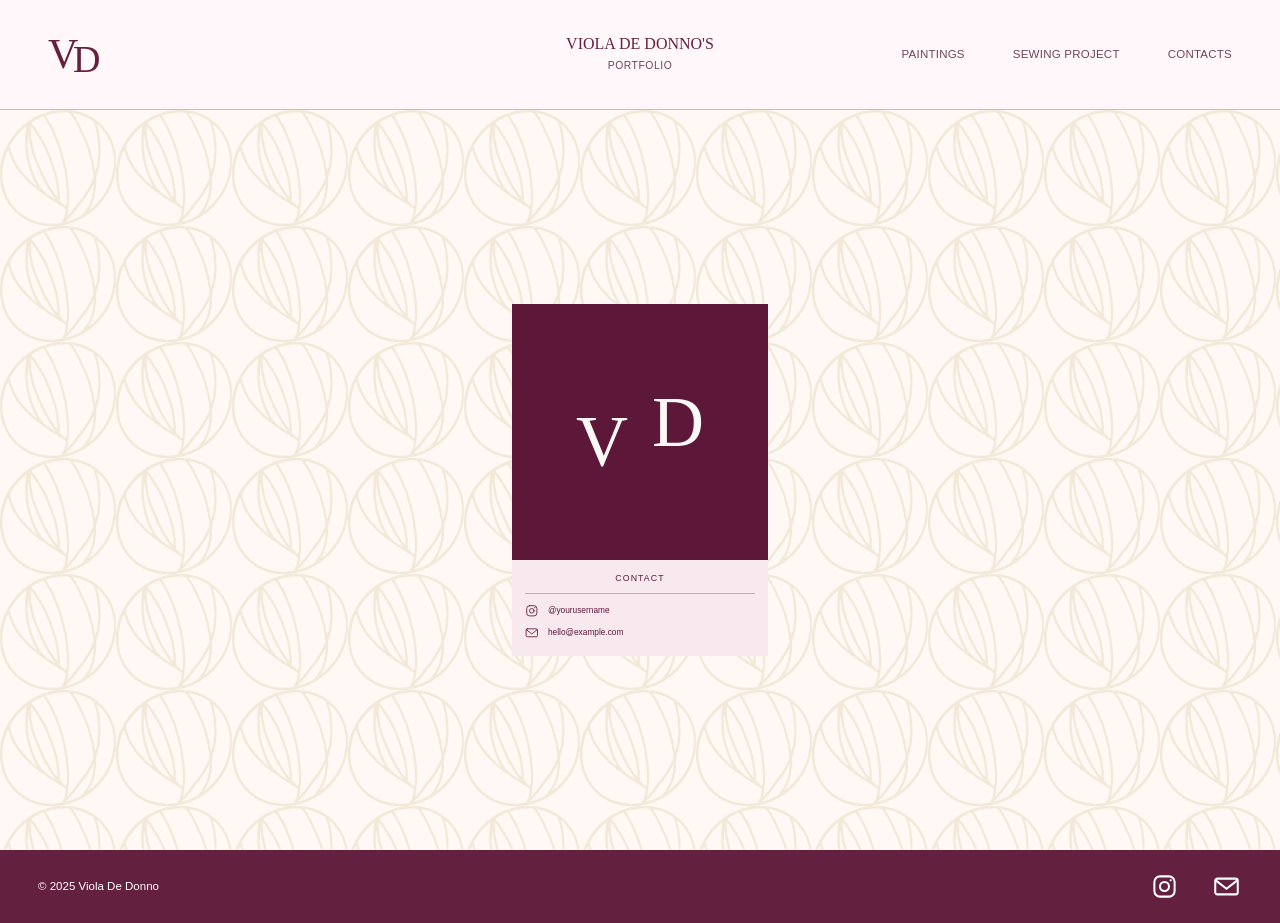
==== contacts.html @ 0f06b03f "corrected path error" ====
<!DOCTYPE html>
<html lang="en">

<head>
    <meta charset="UTF-8">
    <meta name="viewport" content="width=device-width, initial-scale=1.0">

    <meta
        name="description"
        content="Contact Viola De Donno about paintings and sewing projects."
    >

    <title>Contacts | Viola De Donno's Portfolio</title>

    <link rel="stylesheet" href="css/base.css">
    <link rel="stylesheet" href="css/header.css">
    <link rel="stylesheet" href="css/contacts.css">
    <link rel="stylesheet" href="css/footer.css">
</head>

<body>

    <a class="skip-link" href="#main-content">
        Skip to main content
    </a>

    <header class="site-header">

        <a
            href="index.html"
            class="logo"
            aria-label="Go to homepage"
        >
            <span>V</span>
            <span>D</span>
        </a>

        <div class="brand">
            <h1>VIOLA DE DONNO'S</h1>
            <p>PORTFOLIO</p>
        </div>

        <nav class="main-navigation" aria-label="Main navigation">
            <a href="paintings.html">
                PAINTINGS
            </a>

            <a href="sewing-project.html">
                SEWING PROJECT
            </a>

            <a href="contacts.html" aria-current="page">
                CONTACTS
            </a>
        </nav>

    </header>

    <main id="main-content" class="contacts-page">

        <section class="contact-card" aria-labelledby="contacts-title">

            <div class="contact-image-area">
                <!-- In futuro sostituisci il logo con la tua immagine profilo.
                     Puoi usare un'immagine con la stessa classe: profile-image. -->
                <div class="contact-logo" aria-label="Viola De Donno logo">
                    <span>V</span>
                    <span>D</span>
                </div>
            </div>

            <div class="contact-content">

                <h2 id="contacts-title">
                    CONTACT
                </h2>

                <div class="contact-line"></div>

                <ul class="contact-list">
                    <li>
                        <a
                            href="https://www.instagram.com/"
                            class="contact-link"
                            aria-label="Instagram profile"
                        >
                            <svg viewBox="0 0 24 24" aria-hidden="true" focusable="false">
                                <rect x="3" y="3" width="18" height="18" rx="5"></rect>
                                <circle cx="12" cy="12" r="4"></circle>
                                <circle cx="17.5" cy="6.5" r="1" class="instagram-dot"></circle>
                            </svg>
                            <span>@yourusername</span>
                        </a>
                    </li>

                    <li>
                        <a
                            href="mailto:hello@example.com"
                            class="contact-link"
                            aria-label="Send an email"
                        >
                            <svg viewBox="0 0 24 24" aria-hidden="true" focusable="false">
                                <rect x="2" y="5" width="20" height="14" rx="2"></rect>
                                <path d="M3 7l9 7 9-7"></path>
                            </svg>
                            <span>hello@example.com</span>
                        </a>
                    </li>
                </ul>

            </div>

        </section>

    </main>

    <footer class="site-footer">

        <p class="copyright">
            © 2025 Viola De Donno
        </p>

        <div class="social-links">

            <a
                href="https://www.instagram.com/"
                class="social-link"
                aria-label="Instagram"
            >
                <svg viewBox="0 0 24 24" aria-hidden="true" focusable="false">
                    <rect x="3" y="3" width="18" height="18" rx="5"></rect>
                    <circle cx="12" cy="12" r="4"></circle>
                    <circle cx="17.5" cy="6.5" r="1" class="instagram-dot"></circle>
                </svg>
            </a>

            <a
                href="mailto:hello@example.com"
                class="social-link"
                aria-label="Send an email"
            >
                <svg viewBox="0 0 24 24" aria-hidden="true" focusable="false">
                    <rect x="2" y="5" width="20" height="14" rx="2"></rect>
                    <path d="M3 7l9 7 9-7"></path>
                </svg>
            </a>

        </div>

    </footer>

</body>
</html>
---- css/base.css ----
/* =========================================================
   RESET
========================================================= */

* {
    margin: 0;
    padding: 0;
    box-sizing: border-box;
}


html {
    scroll-behavior: smooth;
}


body {
    min-height: 100vh;

    background-color: #f8e9ef;

    color: #64213f;

    font-family:
        Arial,
        Helvetica,
        sans-serif;

    line-height: 1.6;
}


/* =========================================================
   ACCESSIBILITY
========================================================= */

/* Skip link */

.skip-link {
    position: absolute;

    top: -100px;
    left: 20px;

    z-index: 9999;

    padding: 12px 18px;

    background-color: #64213f;
    color: #ffffff;

    text-decoration: none;

    font-size: 1rem;
    font-weight: 700;

    border-radius: 0 0 4px 4px;
}


.skip-link:focus {
    top: 0;
}


/* Keyboard focus */

a:focus-visible {
    outline: 3px solid #64213f;
    outline-offset: 4px;
}


/* =========================================================
   REDUCED MOTION
   WCAG / accessibility
========================================================= */

@media (prefers-reduced-motion: reduce) {

    html {
        scroll-behavior: auto;
    }


    *,
    *::before,
    *::after {
        transition-duration: 0.01ms !important;

        animation-duration: 0.01ms !important;

        animation-iteration-count: 1 !important;
    }
}
---- css/header.css ----
/* =========================================================
   HEADER
========================================================= */

.site-header {
    min-height: 110px;

    position: relative;

    display: flex;
    align-items: center;

    padding: 0 48px;

    background-color: #fff7f9;

    border-bottom: 1px solid #d5b5c3;
}


/* =========================================================
   LOGO
========================================================= */

.logo {
    width: 90px;

    position: relative;

    color: #64213f;

    font-family:
        Georgia,
        "Times New Roman",
        serif;
}


.logo span {
    display: inline-block;

    font-size: 42px;

    font-weight: normal;

    line-height: 1;
}


.logo span:first-child {
    position: relative;

    z-index: 2;
}


.logo span:last-child {
    position: absolute;

    left: 25px;
    top: 7px;

    font-size: 38px;
}


/* =========================================================
   BRAND
========================================================= */

.brand {
    position: absolute;

    left: 50%;

    transform: translateX(-50%);

    text-align: center;
}


.brand h1 {
    color: #64213f;

    font-family:
        Georgia,
        "Times New Roman",
        serif;

    font-size: 1rem;

    font-weight: 400;

    line-height: 1.3;
}


.brand p {
    margin-top: 3px;

    color: #70445b;

    font-size: 0.65rem;

    letter-spacing: 0.05em;
}


/* =========================================================
   NAVIGATION
========================================================= */

.main-navigation {
    margin-left: auto;

    display: flex;
    align-items: center;

    gap: 48px;
}


.main-navigation a {
    color: #70445b;

    text-decoration: none;

    font-size: 0.72rem;

    font-weight: 500;

    letter-spacing: 0.02em;

    transition:
        color 0.2s ease,
        transform 0.2s ease;
}


.main-navigation a:hover {
    color: #64213f;

    transform: translateY(-1px);
}


/* =========================================================
   RESPONSIVE TABLET
========================================================= */

@media (max-width: 800px) {

    .site-header {
        min-height: 120px;

        padding: 20px 30px;

        flex-wrap: wrap;
    }


    .logo {
        width: 70px;
    }


    .brand {
        position: static;

        transform: none;

        margin: 0 auto;
    }


    .main-navigation {
        width: 100%;

        margin-top: 18px;

        justify-content: center;

        gap: 30px;
    }
}


/* =========================================================
   RESPONSIVE MOBILE
========================================================= */

@media (max-width: 550px) {

    .site-header {
        flex-direction: column;

        gap: 18px;

        padding: 20px;
    }


    .logo {
        width: auto;
    }


    .brand {
        order: 1;
    }


    .logo {
        order: 0;
    }


    .main-navigation {
        order: 2;

        gap: 18px;

        flex-wrap: wrap;
    }


    .main-navigation a {
        font-size: 0.68rem;
    }
}
---- css/contacts.css ----
/* =========================
   CONTACTS PAGE
========================= */

:root {
    --contacts-background: #fcf8f5;
    --contacts-pink: #f8e9ef;
    --contacts-burgundy: #5d1839;
    --contacts-line: #c9afbc;
}

.contacts-page {
    display: grid;
    place-items: center;
    min-height: calc(100vh - 10rem);
    padding: 4rem 1.25rem;
    background-color: var(--contacts-background);
    background-image: url("../image/pattern_geometrico.png");
    background-repeat: repeat;
    background-size: 29rem;
}

.contact-card {
    width: min(100%, 16rem);
    background-color: var(--contacts-pink);
}

.contact-image-area {
    display: grid;
    place-items: center;
    width: 100%;
    height: 16rem;
    background-color: var(--contacts-burgundy);
}

.contact-logo {
    position: relative;
    width: 8rem;
    height: 6rem;
    color: var(--contacts-background);
    font-family: Georgia, serif;
    font-size: 4.5rem;
}

.contact-logo span {
    position: absolute;
}

.contact-logo span:first-child {
    top: 0;
    left: 0;
}

.contact-logo span:last-child {
    right: 0;
    bottom: 0;
}

.contact-content {
    padding: 0.65rem 0.8rem 1rem;
}

.contact-content h2 {
    margin: 0;
    color: var(--contacts-burgundy);
    font-size: 0.55rem;
    font-weight: 400;
    letter-spacing: 0.12em;
    text-align: center;
    text-transform: uppercase;
}

.contact-line {
    height: 1px;
    margin: 0.5rem 0 0.65rem;
    background-color: var(--contacts-line);
}

.contact-list {
    display: grid;
    gap: 0.5rem;
    margin: 0;
    padding: 0;
    list-style: none;
}

.contact-link {
    display: flex;
    align-items: center;
    gap: 0.6rem;
    color: var(--contacts-burgundy);
    font-size: 0.52rem;
    text-decoration: none;
}

.contact-link:hover,
.contact-link:focus-visible {
    color: #a85d81;
}

.contact-link svg {
    flex: 0 0 auto;
    width: 0.85rem;
    height: 0.85rem;
    fill: none;
    stroke: currentColor;
    stroke-linecap: round;
    stroke-linejoin: round;
    stroke-width: 1.5;
}

.contact-link .instagram-dot {
    fill: currentColor;
}

@media (max-width: 600px) {
    .contacts-page {
        padding: 3rem 1rem;
        background-size: 21rem;
    }

    .contact-card {
        width: min(100%, 18rem);
    }

    .contact-image-area {
        height: 17rem;
    }
}
---- css/footer.css ----
/* =========================================================
   FOOTER
========================================================= */

.site-footer {
    min-height: 73px;

    display: flex;

    align-items: center;

    justify-content: space-between;

    padding: 0 38px;

    background-color: #64213f;

    color: #ffffff;
}


/* Copyright */

.copyright {
    color: #ffffff;

    font-size: 0.72rem;
}


/* =========================================================
   SOCIAL LINKS
========================================================= */

.social-links {
    display: flex;

    align-items: center;

    gap: 30px;
}


.social-link {
    width: 32px;
    height: 32px;

    display: flex;

    align-items: center;
    justify-content: center;

    color: #ffffff;

    text-decoration: none;

    border-radius: 4px;

    transition:
        opacity 0.2s ease,
        transform 0.2s ease;
}


.social-link:hover {
    opacity: 0.8;

    transform: translateY(-2px);
}


.social-link svg {
    width: 27px;
    height: 27px;

    fill: none;

    stroke: currentColor;

    stroke-width: 1.8;

    stroke-linecap: round;
}


.instagram-dot {
    fill: currentColor;

    stroke: none;
}


/* =========================================================
   RESPONSIVE MOBILE
========================================================= */

@media (max-width: 550px) {

    .site-footer {
        padding: 0 20px;
    }


    .social-links {
        gap: 18px;
    }
}
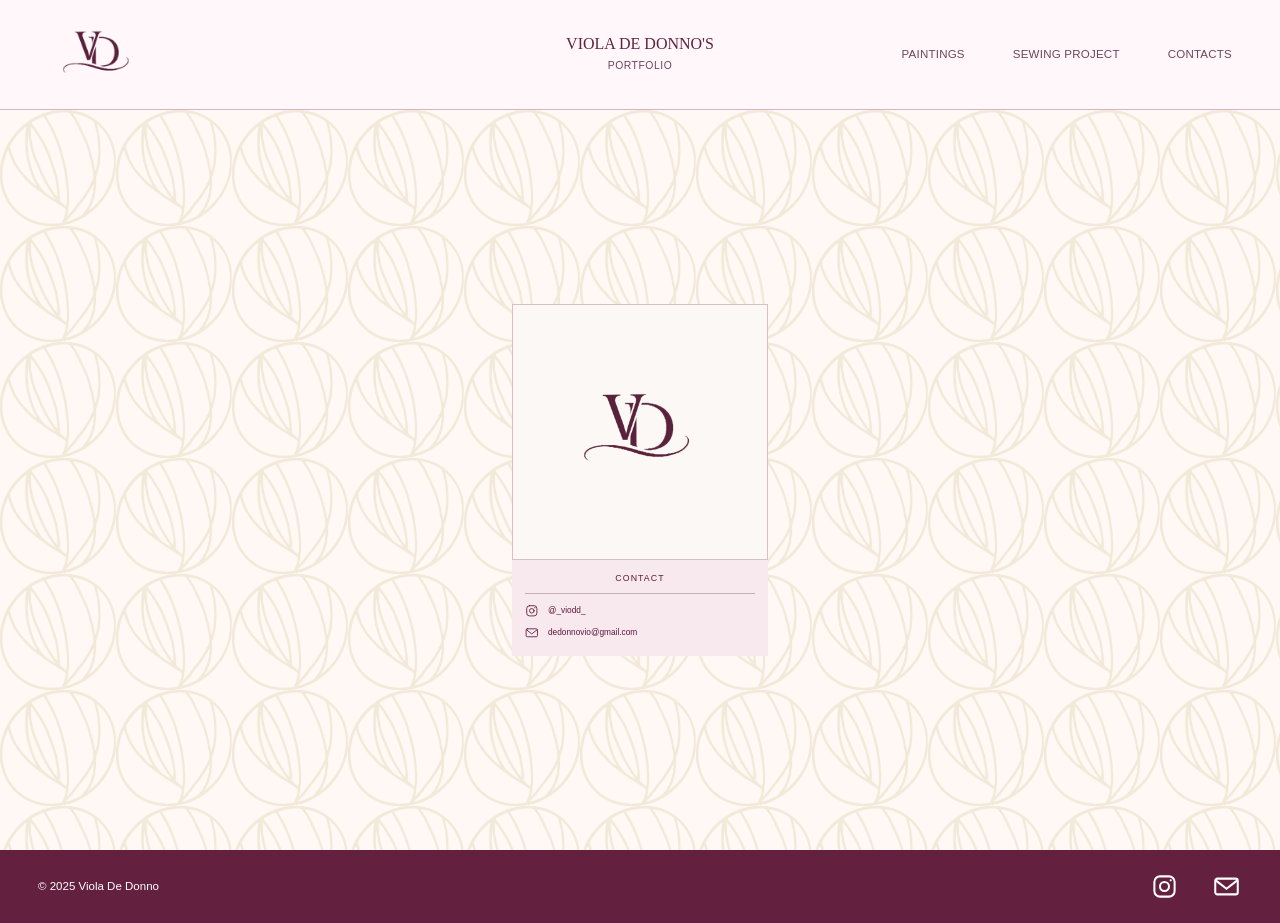
==== commit 356acd8b: "Modifiche effettutate: 1. Collegamento pulsante landing page my work ai paintings 2. Ritorno alla ho" ====
--- a/contacts.html
+++ b/contacts.html
@@ -11,6 +11,12 @@
     >
 
     <title>Contacts | Viola De Donno's Portfolio</title>
+
+    <link
+        rel="icon"
+        type="image/png"
+        href="image/Logo sito VD.png"
+    >
 
     <link rel="stylesheet" href="css/base.css">
     <link rel="stylesheet" href="css/header.css">
@@ -31,14 +37,20 @@
             class="logo"
             aria-label="Go to homepage"
         >
-            <span>V</span>
-            <span>D</span>
+            <img
+                src="image/Logo sito VD.png"
+                alt="Viola De Donno's"
+            >
         </a>
 
-        <div class="brand">
+        <a
+            href="index.html"
+            class="brand"
+            aria-label="Go to homepage"
+        >
             <h1>VIOLA DE DONNO'S</h1>
             <p>PORTFOLIO</p>
-        </div>
+        </a>
 
         <nav class="main-navigation" aria-label="Main navigation">
             <a href="paintings.html">
@@ -61,12 +73,11 @@
         <section class="contact-card" aria-labelledby="contacts-title">
 
             <div class="contact-image-area">
-                <!-- In futuro sostituisci il logo con la tua immagine profilo.
-                     Puoi usare un'immagine con la stessa classe: profile-image. -->
-                <div class="contact-logo" aria-label="Viola De Donno logo">
-                    <span>V</span>
-                    <span>D</span>
-                </div>
+                <img
+                    src="image/Logo sito VD.png"
+                    alt="Viola De Donno's logo"
+                    class="contact-profile-image"
+                >
             </div>
 
             <div class="contact-content">
@@ -80,7 +91,7 @@
                 <ul class="contact-list">
                     <li>
                         <a
-                            href="https://www.instagram.com/"
+                            href="https://www.instagram.com/_viodd_/"
                             class="contact-link"
                             aria-label="Instagram profile"
                         >
@@ -89,13 +100,13 @@
                                 <circle cx="12" cy="12" r="4"></circle>
                                 <circle cx="17.5" cy="6.5" r="1" class="instagram-dot"></circle>
                             </svg>
-                            <span>@yourusername</span>
+                            <span>@_viodd_</span>
                         </a>
                     </li>
 
                     <li>
                         <a
-                            href="mailto:hello@example.com"
+                            href="dedonnovio@gmail.com"
                             class="contact-link"
                             aria-label="Send an email"
                         >
@@ -103,7 +114,7 @@
                                 <rect x="2" y="5" width="20" height="14" rx="2"></rect>
                                 <path d="M3 7l9 7 9-7"></path>
                             </svg>
-                            <span>hello@example.com</span>
+                            <span>dedonnovio@gmail.com</span>
                         </a>
                     </li>
                 </ul>
@@ -114,34 +125,74 @@
 
     </main>
 
+    <!-- =========================
+         FOOTER
+    ========================== -->
+
     <footer class="site-footer">
 
         <p class="copyright">
             © 2025 Viola De Donno
         </p>
 
+
         <div class="social-links">
 
             <a
-                href="https://www.instagram.com/"
+                href="https://www.instagram.com/_viodd_/"
                 class="social-link"
                 aria-label="Instagram"
             >
-                <svg viewBox="0 0 24 24" aria-hidden="true" focusable="false">
-                    <rect x="3" y="3" width="18" height="18" rx="5"></rect>
-                    <circle cx="12" cy="12" r="4"></circle>
-                    <circle cx="17.5" cy="6.5" r="1" class="instagram-dot"></circle>
+                <svg
+                    viewBox="0 0 24 24"
+                    aria-hidden="true"
+                    focusable="false"
+                >
+                    <rect
+                        x="3"
+                        y="3"
+                        width="18"
+                        height="18"
+                        rx="5"
+                    ></rect>
+
+                    <circle
+                        cx="12"
+                        cy="12"
+                        r="4"
+                    ></circle>
+
+                    <circle
+                        cx="17.5"
+                        cy="6.5"
+                        r="1"
+                        class="instagram-dot"
+                    ></circle>
                 </svg>
             </a>
 
+
             <a
-                href="mailto:hello@example.com"
+                href="dedonnovio@gmail.com"
                 class="social-link"
                 aria-label="Send an email"
             >
-                <svg viewBox="0 0 24 24" aria-hidden="true" focusable="false">
-                    <rect x="2" y="5" width="20" height="14" rx="2"></rect>
-                    <path d="M3 7l9 7 9-7"></path>
+                <svg
+                    viewBox="0 0 24 24"
+                    aria-hidden="true"
+                    focusable="false"
+                >
+                    <rect
+                        x="2"
+                        y="5"
+                        width="20"
+                        height="14"
+                        rx="2"
+                    ></rect>
+
+                    <path
+                        d="M3 7l9 7 9-7"
+                    ></path>
                 </svg>
             </a>
 
--- a/css/header.css
+++ b/css/header.css
@@ -17,75 +17,48 @@
     border-bottom: 1px solid #d5b5c3;
 }
 
-
 /* =========================================================
    LOGO
 ========================================================= */
 
 .logo {
-    width: 90px;
-
-    position: relative;
-
+    display: flex;
+    align-items: center;
+    width: 100px;
+    text-decoration: none;
+}
+
+.logo img {
+    display: block;
+    width: 100%;
+    height: auto;
+    max-height: 148px;
+    object-fit: contain;
+}
+
+
+/* =========================================================
+   BRAND
+========================================================= */
+
+.brand {
+    position: absolute;
+    left: 50%;
+    transform: translateX(-50%);
+    text-align: center;
+
+    color: inherit;
+    text-decoration: none;
+}
+
+
+.brand h1 {
     color: #64213f;
 
     font-family:
         Georgia,
         "Times New Roman",
         serif;
-}
-
-
-.logo span {
-    display: inline-block;
-
-    font-size: 42px;
-
-    font-weight: normal;
-
-    line-height: 1;
-}
-
-
-.logo span:first-child {
-    position: relative;
-
-    z-index: 2;
-}
-
-
-.logo span:last-child {
-    position: absolute;
-
-    left: 25px;
-    top: 7px;
-
-    font-size: 38px;
-}
-
-
-/* =========================================================
-   BRAND
-========================================================= */
-
-.brand {
-    position: absolute;
-
-    left: 50%;
-
-    transform: translateX(-50%);
-
-    text-align: center;
-}
-
-
-.brand h1 {
-    color: #64213f;
-
-    font-family:
-        Georgia,
-        "Times New Roman",
-        serif;
 
     font-size: 1rem;
 
--- a/css/contacts.css
+++ b/css/contacts.css
@@ -28,9 +28,23 @@
 .contact-image-area {
     display: grid;
     place-items: center;
+
     width: 100%;
     height: 16rem;
-    background-color: var(--contacts-burgundy);
+    padding: 1.5rem;
+
+    background-color: var(--contacts-background);
+    border: 1px solid rgba(93, 24, 57, 0.25);
+}
+
+.contact-profile-image {
+    display: block;
+
+    width: min(100%, 10rem);
+    max-height: 11rem;
+    height: auto;
+
+    object-fit: contain;
 }
 
 .contact-logo {
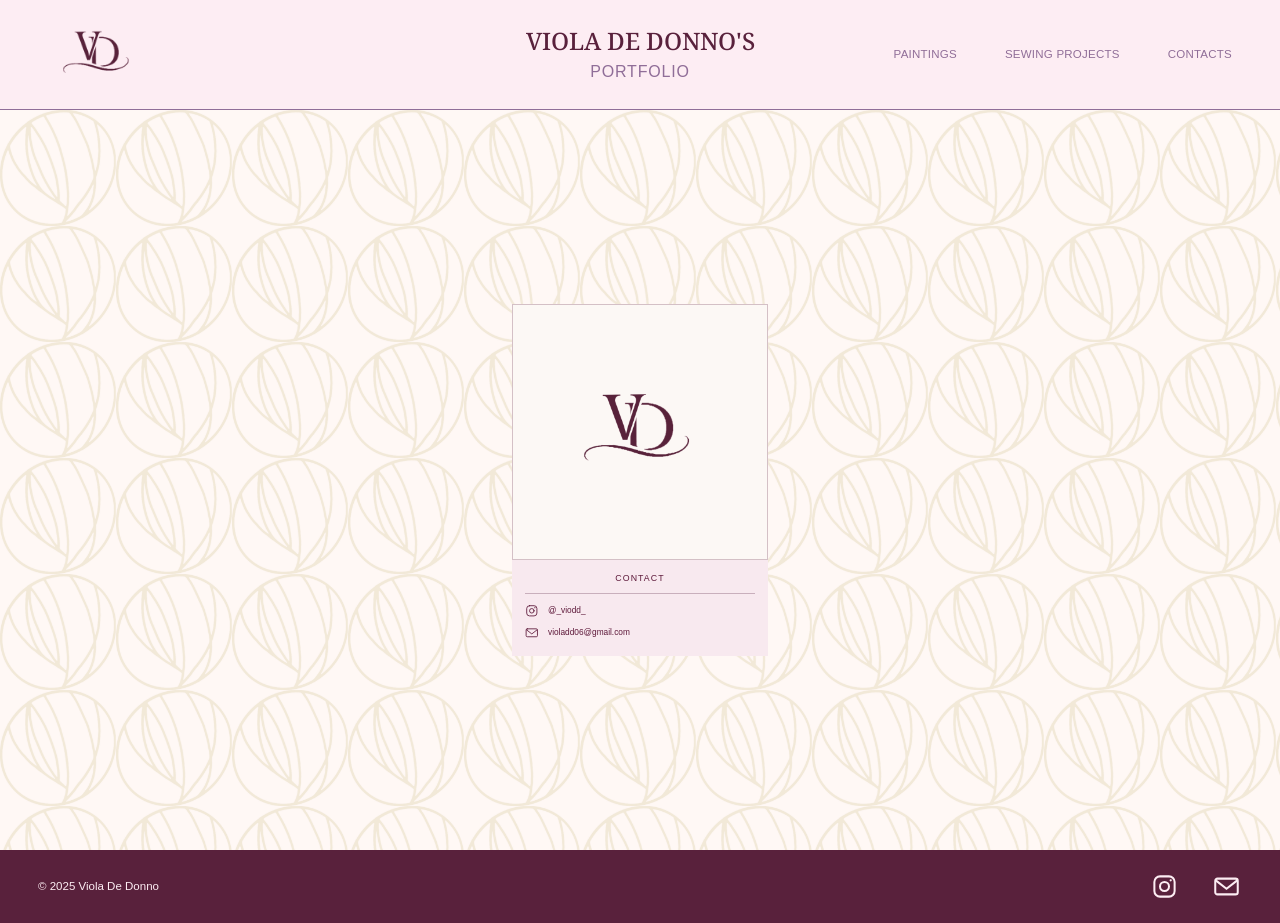
==== commit cad4c8aa: "modifica collegamento mail" ====
--- a/contacts.html
+++ b/contacts.html
@@ -17,6 +17,10 @@
         type="image/png"
         href="image/Logo sito VD.png"
     >
+    <link
+    rel="stylesheet"
+    href="https://fonts.googleapis.com/css2?family=Noto+Serif:ital,wght@0,400;0,500;1,400&display=swap"
+>
 
     <link rel="stylesheet" href="css/base.css">
     <link rel="stylesheet" href="css/header.css">
@@ -58,7 +62,7 @@
             </a>
 
             <a href="sewing-project.html">
-                SEWING PROJECT
+                SEWING PROJECTS
             </a>
 
             <a href="contacts.html" aria-current="page">
@@ -106,7 +110,7 @@
 
                     <li>
                         <a
-                            href="dedonnovio@gmail.com"
+                            href="mailto:dedonnovio@gmail.com"
                             class="contact-link"
                             aria-label="Send an email"
                         >
@@ -114,7 +118,7 @@
                                 <rect x="2" y="5" width="20" height="14" rx="2"></rect>
                                 <path d="M3 7l9 7 9-7"></path>
                             </svg>
-                            <span>dedonnovio@gmail.com</span>
+                            <span>violadd06@gmail.com</span>
                         </a>
                     </li>
                 </ul>
@@ -172,30 +176,27 @@
             </a>
 
 
-            <a
-                href="dedonnovio@gmail.com"
-                class="social-link"
-                aria-label="Send an email"
-            >
-                <svg
-                    viewBox="0 0 24 24"
-                    aria-hidden="true"
-                    focusable="false"
-                >
-                    <rect
-                        x="2"
-                        y="5"
-                        width="20"
-                        height="14"
-                        rx="2"
-                    ></rect>
-
-                    <path
-                        d="M3 7l9 7 9-7"
-                    ></path>
-                </svg>
-            </a>
-
+           <a
+    href="mailto:violadd06@gmail.com"
+    class="social-link"
+    aria-label="Send an email"
+>
+    <svg
+        viewBox="0 0 24 24"
+        aria-hidden="true"
+        focusable="false"
+    >
+        <rect
+            x="2"
+            y="5"
+            width="20"
+            height="14"
+            rx="2"
+        ></rect>
+
+        <path d="M3 7l9 7 9-7"></path>
+    </svg>
+</a>
         </div>
 
     </footer>
--- a/css/base.css
+++ b/css/base.css
@@ -1,3 +1,14 @@
+/* =========================
+   COLORI GLOBALI
+========================= */
+
+:root {
+    --viola: #906e98;
+    --scuro: #59213c;
+    --rosa: #fdedf3;
+    --crema: #fff8f5;
+}
+
 /* =========================================================
    RESET
 ========================================================= */
@@ -17,9 +28,9 @@
 body {
     min-height: 100vh;
 
-    background-color: #f8e9ef;
+    background-color: var(--crema);
 
-    color: #64213f;
+    color: var(--scuro);
 
     font-family:
         Arial,
@@ -46,8 +57,8 @@
 
     padding: 12px 18px;
 
-    background-color: #64213f;
-    color: #ffffff;
+    background-color: var(--scuro);
+    color: var(--rosa);
 
     text-decoration: none;
 
@@ -66,7 +77,7 @@
 /* Keyboard focus */
 
 a:focus-visible {
-    outline: 3px solid #64213f;
+    outline: 3px solid var(--scuro);
     outline-offset: 4px;
 }
 
--- a/css/header.css
+++ b/css/header.css
@@ -12,9 +12,9 @@
 
     padding: 0 48px;
 
-    background-color: #fff7f9;
-
-    border-bottom: 1px solid #d5b5c3;
+    background-color: var(--rosa);
+
+    border-bottom: 1px solid var(--viola);
 }
 
 /* =========================================================
@@ -53,16 +53,14 @@
 
 
 .brand h1 {
-    color: #64213f;
+    color: var(--scuro);
 
     font-family:
-        Georgia,
-        "Times New Roman",
-        serif;
-
-    font-size: 1rem;
-
-    font-weight: 400;
+       "Noto Serif", Georgia, serif;
+
+    font-size: 1.5rem;
+
+    font-weight: 500;
 
     line-height: 1.3;
 }
@@ -71,9 +69,9 @@
 .brand p {
     margin-top: 3px;
 
-    color: #70445b;
-
-    font-size: 0.65rem;
+    color: var(--viola);
+
+    font-size: 1rem;
 
     letter-spacing: 0.05em;
 }
@@ -94,7 +92,7 @@
 
 
 .main-navigation a {
-    color: #70445b;
+    color: var(--viola);
 
     text-decoration: none;
 
@@ -111,7 +109,7 @@
 
 
 .main-navigation a:hover {
-    color: #64213f;
+    color: var(--scuro);
 
     transform: translateY(-1px);
 }
--- a/css/footer.css
+++ b/css/footer.css
@@ -13,16 +13,16 @@
 
     padding: 0 38px;
 
-    background-color: #64213f;
+    background-color: var(--scuro);
 
-    color: #ffffff;
+    color: var(--rosa);
 }
 
 
 /* Copyright */
 
 .copyright {
-    color: #ffffff;
+    color: var(--rosa);
 
     font-size: 0.72rem;
 }
@@ -50,7 +50,7 @@
     align-items: center;
     justify-content: center;
 
-    color: #ffffff;
+    color: var(--rosa);
 
     text-decoration: none;
 
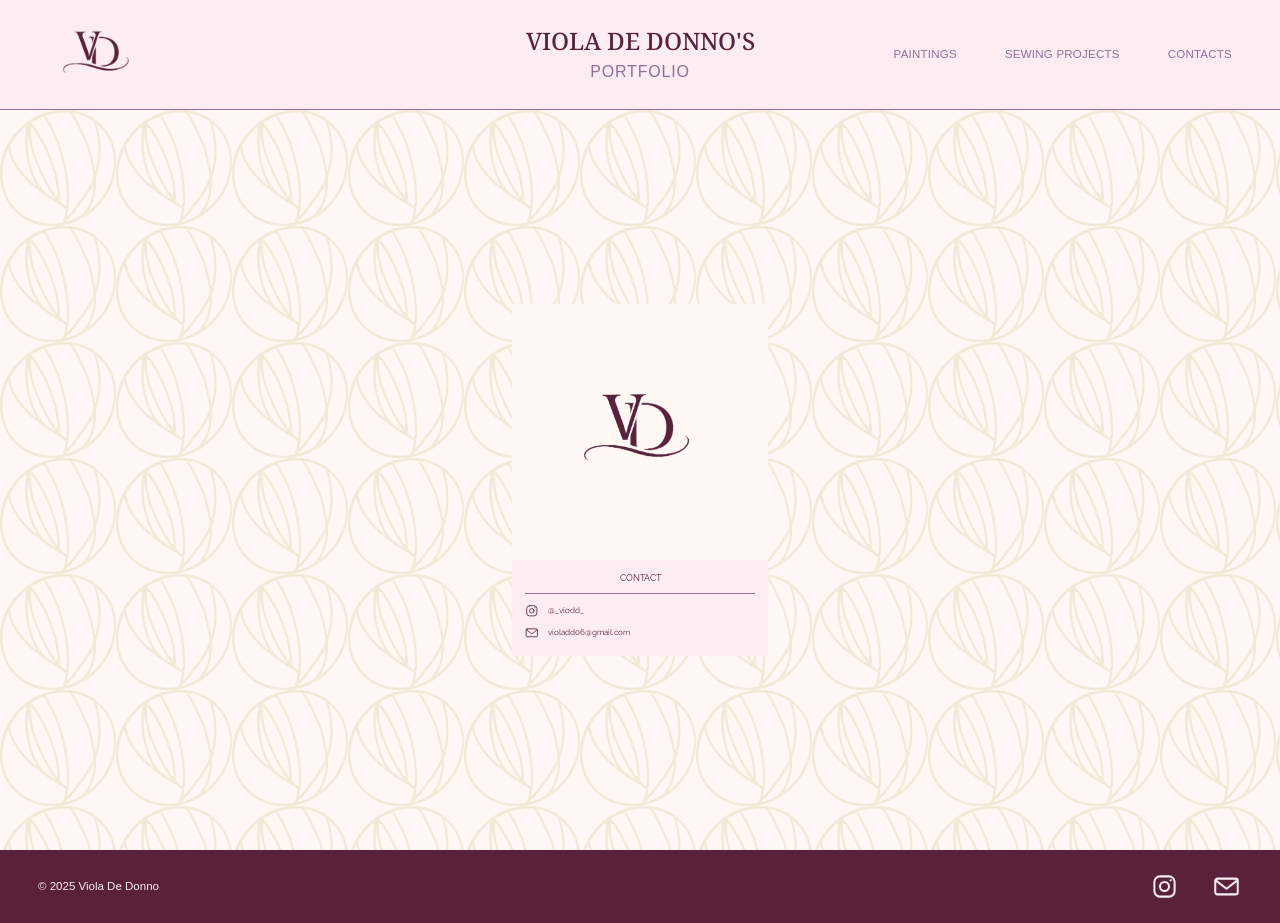
==== commit 63208c2f: "modifiche contacts, paintings e index fonts" ====
--- a/contacts.html
+++ b/contacts.html
@@ -21,7 +21,14 @@
     rel="stylesheet"
     href="https://fonts.googleapis.com/css2?family=Noto+Serif:ital,wght@0,400;0,500;1,400&display=swap"
 >
-
+<link
+    rel="stylesheet"
+    href="https://fonts.googleapis.com/css2?family=Raleway:ital,wght@0,400;1,400&display=swap"
+>
+<link
+    rel="stylesheet"
+    href="https://fonts.googleapis.com/css2?family=Alexandria:wght@400&display=swap"
+>
     <link rel="stylesheet" href="css/base.css">
     <link rel="stylesheet" href="css/header.css">
     <link rel="stylesheet" href="css/contacts.css">
--- a/css/contacts.css
+++ b/css/contacts.css
@@ -3,10 +3,10 @@
 ========================= */
 
 :root {
-    --contacts-background: #fcf8f5;
-    --contacts-pink: #f8e9ef;
-    --contacts-burgundy: #5d1839;
-    --contacts-line: #c9afbc;
+    --contacts-background: #fff8f5;
+    --contacts-pink: #fdedf3;
+    --contacts-burgundy: #59213c;
+    --contacts-line: #906e98;
 }
 
 .contacts-page {
@@ -34,7 +34,7 @@
     padding: 1.5rem;
 
     background-color: var(--contacts-background);
-    border: 1px solid rgba(93, 24, 57, 0.25);
+    border: 1px solid var(--scuro)(93, 24, 57, 0.25);
 }
 
 .contact-profile-image {
@@ -77,9 +77,10 @@
 .contact-content h2 {
     margin: 0;
     color: var(--contacts-burgundy);
+    font-family: "Raleway", sans-serif;
     font-size: 0.55rem;
     font-weight: 400;
-    letter-spacing: 0.12em;
+    font-style: normal;
     text-align: center;
     text-transform: uppercase;
 }
@@ -102,8 +103,13 @@
     display: flex;
     align-items: center;
     gap: 0.6rem;
+
     color: var(--contacts-burgundy);
+    font-family: "Raleway", sans-serif;
     font-size: 0.52rem;
+    font-weight: 400;
+    font-style: normal;
+
     text-decoration: none;
 }
 
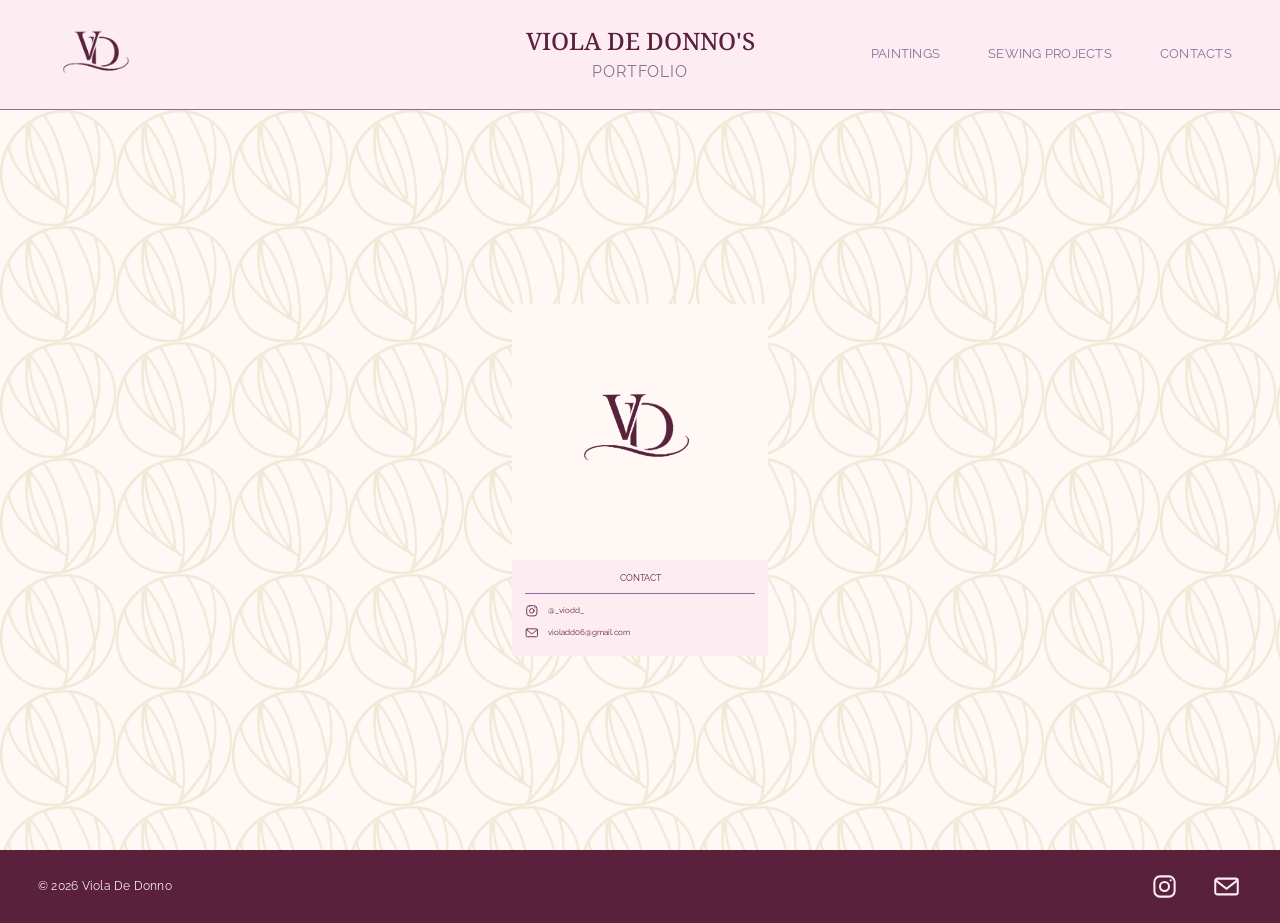
==== commit 70006abb: "modifica fonts" ====
--- a/contacts.html
+++ b/contacts.html
@@ -143,7 +143,7 @@
     <footer class="site-footer">
 
         <p class="copyright">
-            © 2025 Viola De Donno
+            © 2026 Viola De Donno
         </p>
 
 
--- a/css/header.css
+++ b/css/header.css
@@ -70,7 +70,11 @@
     margin-top: 3px;
 
     color: var(--viola);
-
+   font-family: "Raleway", sans-serif;
+    
+    font-weight: 400;
+    font-style: normal;
+    letter-spacing: 0.02em;
     font-size: 1rem;
 
     letter-spacing: 0.05em;
@@ -93,14 +97,14 @@
 
 .main-navigation a {
     color: var(--viola);
-
+font-family: "Raleway", sans-serif;
+    font-size: 0.80rem;
+    font-weight: 400;
+    font-style: normal;
+    letter-spacing: 0.02em;
     text-decoration: none;
 
-    font-size: 0.72rem;
-
-    font-weight: 500;
-
-    letter-spacing: 0.02em;
+    
 
     transition:
         color 0.2s ease,
--- a/css/footer.css
+++ b/css/footer.css
@@ -23,7 +23,10 @@
 
 .copyright {
     color: var(--rosa);
-
+    font-family: "Raleway", sans-serif;
+    font-weight: 400;
+    font-style: normal;
+    letter-spacing: 0.02em;
     font-size: 0.72rem;
 }
 
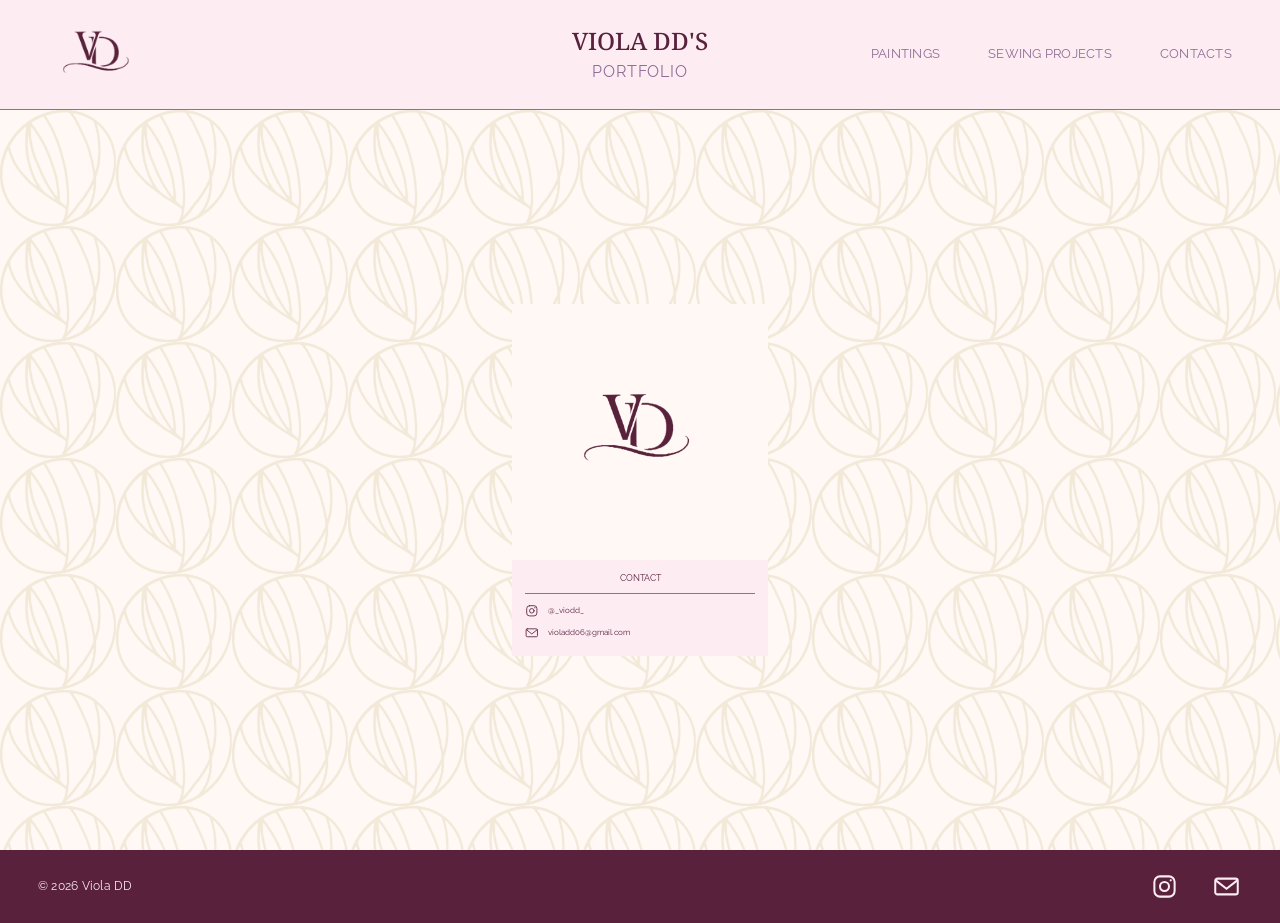
==== commit 346df403: "Modifica  header, footer nome" ====
--- a/contacts.html
+++ b/contacts.html
@@ -7,10 +7,10 @@
 
     <meta
         name="description"
-        content="Contact Viola De Donno about paintings and sewing projects."
+        content="Contact Viola DD about paintings and sewing projects."
     >
 
-    <title>Contacts | Viola De Donno's Portfolio</title>
+    <title>Contacts | Viola DD's Portfolio</title>
 
     <link
         rel="icon"
@@ -50,7 +50,7 @@
         >
             <img
                 src="image/Logo sito VD.png"
-                alt="Viola De Donno's"
+                alt="Viola DD's"
             >
         </a>
 
@@ -59,7 +59,7 @@
             class="brand"
             aria-label="Go to homepage"
         >
-            <h1>VIOLA DE DONNO'S</h1>
+            <h1>VIOLA DD'S</h1>
             <p>PORTFOLIO</p>
         </a>
 
@@ -86,7 +86,7 @@
             <div class="contact-image-area">
                 <img
                     src="image/Logo sito VD.png"
-                    alt="Viola De Donno's logo"
+                    alt="Viola DD's logo"
                     class="contact-profile-image"
                 >
             </div>
@@ -143,7 +143,7 @@
     <footer class="site-footer">
 
         <p class="copyright">
-            © 2026 Viola De Donno
+            © 2026 Viola DD
         </p>
 
 
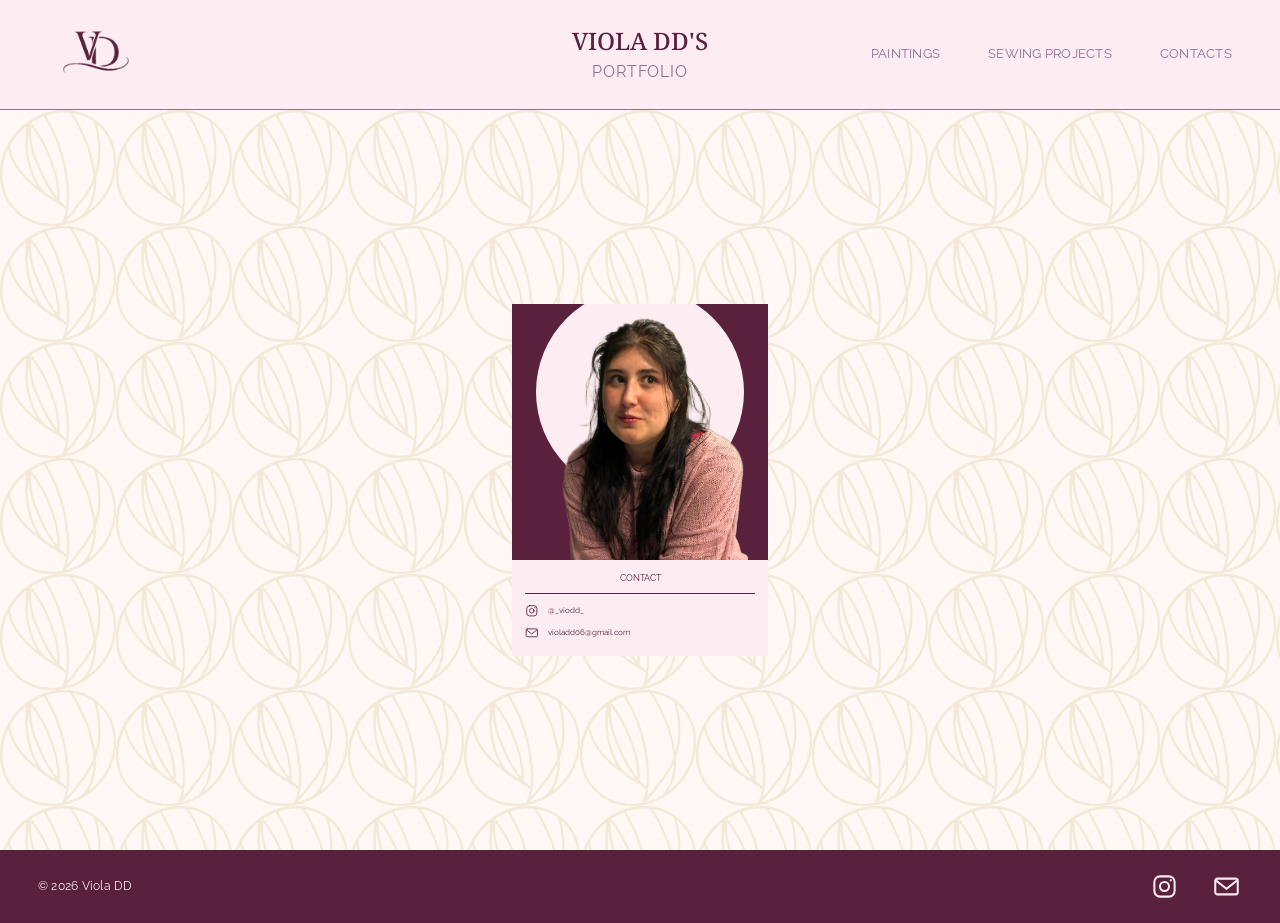
==== commit cd7dee39: "modifica contacts foto personale" ====
--- a/contacts.html
+++ b/contacts.html
@@ -85,8 +85,8 @@
 
             <div class="contact-image-area">
                 <img
-                    src="image/Logo sito VD.png"
-                    alt="Viola DD's logo"
+                    src="image/foto-contacts.png"
+                    alt="Portrait of Viola De Donno"
                     class="contact-profile-image"
                 >
             </div>
--- a/css/contacts.css
+++ b/css/contacts.css
@@ -25,58 +25,78 @@
     background-color: var(--contacts-pink);
 }
 
+/* =========================
+   IMMAGINE CONTATTI
+========================= */
+
 .contact-image-area {
-    display: grid;
-    place-items: center;
+    position: relative;
+
+    display: flex;
+    align-items: flex-end;
+    justify-content: center;
 
     width: 100%;
     height: 16rem;
-    padding: 1.5rem;
+    padding: 0;
 
-    background-color: var(--contacts-background);
-    border: 1px solid var(--scuro)(93, 24, 57, 0.25);
+    overflow: hidden;
+    background-color: #59213C;
+    border: none;
 }
 
+/* Cerchio chiaro dietro alla persona */
+.contact-image-area::before {
+    content: "";
+
+    position: absolute;
+    top: -1rem;
+    left: 50%;
+    z-index: 0;
+
+    width: 13rem;
+    height: 13rem;
+
+    border-radius: 50%;
+    transform: translateX(-50%);
+
+    background-color: #FDEDF3;
+}
+
+/* Immagine PNG della persona */
 .contact-profile-image {
+    position: relative;
+    z-index: 1;
+
     display: block;
 
-    width: min(100%, 10rem);
-    max-height: 11rem;
-    height: auto;
+    width: min(110%, 18rem);
+    max-height: none;
+    height: 110%;
 
     object-fit: contain;
+    object-position: center bottom;
 }
 
+/* Questa parte non serve più se hai eliminato il logo dal tuo HTML */
 .contact-logo {
-    position: relative;
-    width: 8rem;
-    height: 6rem;
-    color: var(--contacts-background);
-    font-family: Georgia, serif;
-    font-size: 4.5rem;
+    display: none;
 }
 
-.contact-logo span {
-    position: absolute;
-}
 
-.contact-logo span:first-child {
-    top: 0;
-    left: 0;
-}
-
-.contact-logo span:last-child {
-    right: 0;
-    bottom: 0;
-}
+/* =========================
+   CONTENUTO CONTATTI
+========================= */
 
 .contact-content {
     padding: 0.65rem 0.8rem 1rem;
+    background-color: #FDEDF3;
 }
 
 .contact-content h2 {
     margin: 0;
-    color: var(--contacts-burgundy);
+
+    color: #59213C;
     font-family: "Raleway", sans-serif;
     font-size: 0.55rem;
     font-weight: 400;
@@ -88,14 +108,16 @@
 .contact-line {
     height: 1px;
     margin: 0.5rem 0 0.65rem;
-    background-color: var(--contacts-line);
+    background-color: #59213C;
 }
 
 .contact-list {
     display: grid;
     gap: 0.5rem;
+
     margin: 0;
     padding: 0;
+
     list-style: none;
 }
 
@@ -104,7 +126,7 @@
     align-items: center;
     gap: 0.6rem;
 
-    color: var(--contacts-burgundy);
+    color: #59213C;
     font-family: "Raleway", sans-serif;
     font-size: 0.52rem;
     font-weight: 400;
@@ -120,8 +142,10 @@
 
 .contact-link svg {
     flex: 0 0 auto;
+
     width: 0.85rem;
     height: 0.85rem;
+
     fill: none;
     stroke: currentColor;
     stroke-linecap: round;
